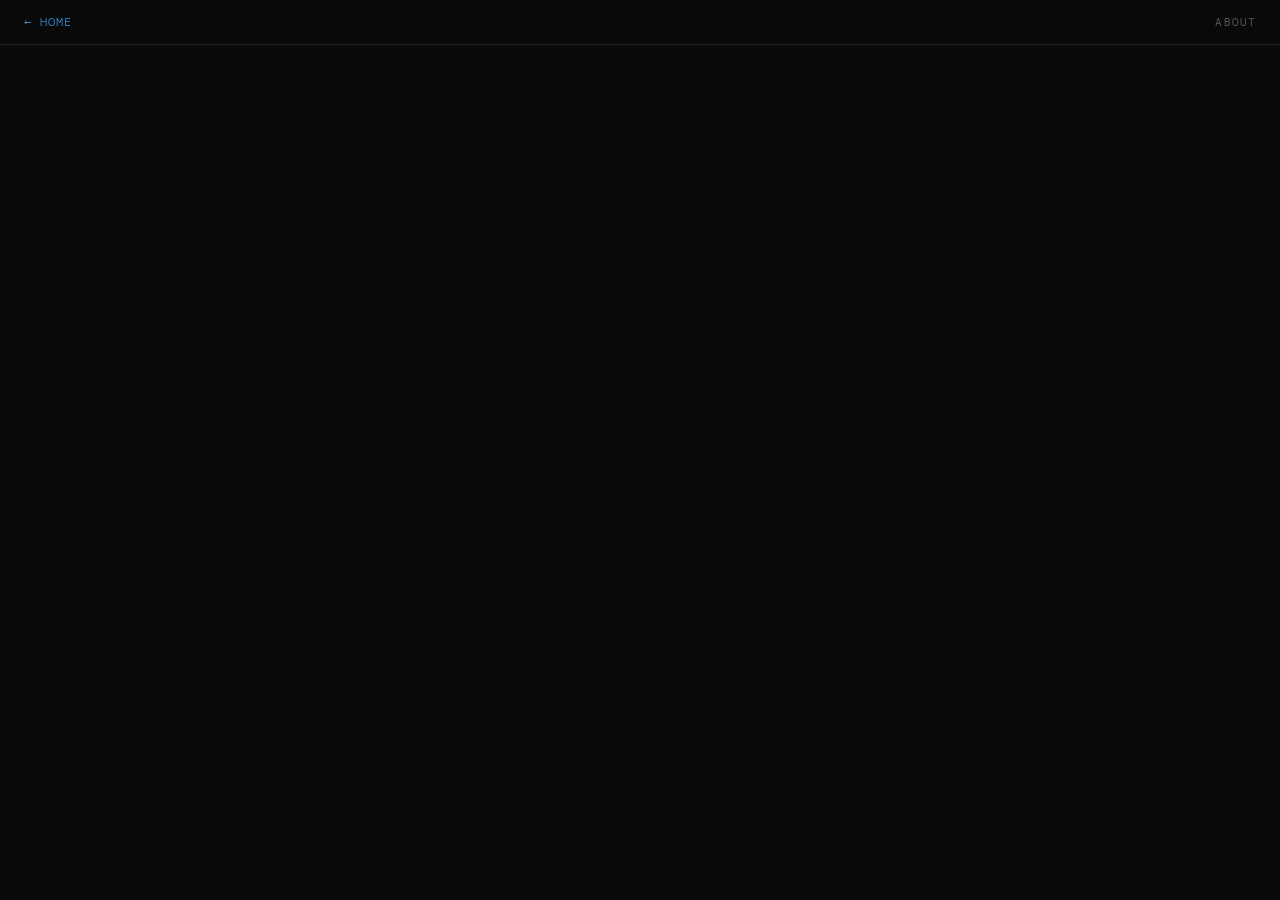
==== about.html @ 0532a958 "Add home page link to read.me" ====
<!DOCTYPE html>
<html lang="en">
<head>
    <meta charset="UTF-8">
    <title>About – Dysautonomia HR Pacer</title>
    <meta name="viewport" content="width=device-width, initial-scale=1">
    <meta name="theme-color" content="#000000">
    <link rel="icon" href="icon.png" type="image/png">
    <link rel="apple-touch-icon" href="icon.png">

    <link rel="preconnect" href="https://fonts.googleapis.com">
    <link rel="preconnect" href="https://fonts.gstatic.com" crossorigin>
    <link href="https://fonts.googleapis.com/css2?family=DM+Mono:ital,wght@0,300;0,400;0,500;1,300&family=DM+Sans:wght@300;400;500&display=swap" rel="stylesheet">

    <script src="https://cdn.jsdelivr.net/npm/marked/marked.min.js"></script>

    <style>
        :root {
            --bg: #0a0a0a;
            --surface: #111111;
            --border: #222222;
            --text: #e8e8e8;
            --muted: #666666;
            --accent: #4af;
            --accent-dim: rgba(68, 170, 255, 0.12);
        }

        * {
            box-sizing: border-box;
            margin: 0;
            padding: 0;
        }

        html, body {
            background: var(--bg);
            color: var(--text);
            font-family: 'DM Sans', sans-serif;
            font-weight: 300;
            line-height: 1.7;
            min-height: 100vh;
        }

        /* ── Top bar ── */
        header {
            position: sticky;
            top: 0;
            z-index: 10;
            background: rgba(10,10,10,0.92);
            backdrop-filter: blur(10px);
            border-bottom: 1px solid var(--border);
            display: flex;
            align-items: center;
            gap: 1rem;
            padding: 0.75rem 1.5rem;
        }

        header a.back {
            font-family: 'DM Mono', monospace;
            font-size: 0.75rem;
            color: var(--accent);
            text-decoration: none;
            letter-spacing: 0.08em;
            text-transform: uppercase;
            opacity: 0.8;
            transition: opacity 0.2s;
        }

        header a.back:hover { opacity: 1; }

        header a.back::before {
            content: '← ';
        }

        header .title {
            font-family: 'DM Mono', monospace;
            font-size: 0.7rem;
            color: var(--muted);
            letter-spacing: 0.1em;
            text-transform: uppercase;
            margin-left: auto;
        }

        /* ── Main content ── */
        main {
            max-width: 680px;
            margin: 0 auto;
            padding: 3rem 1.5rem 6rem;
            animation: fadeUp 0.4s ease both;
        }

        @keyframes fadeUp {
            from { opacity: 0; transform: translateY(16px); }
            to   { opacity: 1; transform: translateY(0); }
        }

        /* ── Markdown styles ── */
        #readme h1 {
            font-family: 'DM Mono', monospace;
            font-size: 1.4rem;
            font-weight: 500;
            letter-spacing: -0.01em;
            color: #fff;
            border-bottom: 1px solid var(--border);
            padding-bottom: 0.6rem;
            margin-bottom: 1.5rem;
            margin-top: 0;
        }

        #readme h2 {
            font-family: 'DM Mono', monospace;
            font-size: 0.8rem;
            font-weight: 500;
            letter-spacing: 0.12em;
            text-transform: uppercase;
            color: var(--accent);
            margin-top: 2.5rem;
            margin-bottom: 0.75rem;
        }

        #readme h3 {
            font-family: 'DM Mono', monospace;
            font-size: 0.85rem;
            font-weight: 400;
            color: #bbb;
            margin-top: 1.5rem;
            margin-bottom: 0.5rem;
        }

        #readme p {
            margin-bottom: 1rem;
            font-size: 0.95rem;
            color: #ccc;
        }

        #readme a {
            color: var(--accent);
            text-decoration: none;
            border-bottom: 1px solid rgba(68,170,255,0.3);
            transition: border-color 0.2s;
        }

        #readme a:hover {
            border-color: var(--accent);
        }

        #readme ul, #readme ol {
            padding-left: 1.4rem;
            margin-bottom: 1rem;
        }

        #readme li {
            font-size: 0.95rem;
            color: #ccc;
            margin-bottom: 0.3rem;
        }

        #readme code {
            font-family: 'DM Mono', monospace;
            font-size: 0.8rem;
            background: var(--surface);
            border: 1px solid var(--border);
            padding: 0.15em 0.45em;
            border-radius: 3px;
            color: #adf;
        }

        #readme pre {
            background: var(--surface);
            border: 1px solid var(--border);
            border-radius: 6px;
            padding: 1.1rem 1.2rem;
            overflow-x: auto;
            margin-bottom: 1.2rem;
        }

        #readme pre code {
            background: none;
            border: none;
            padding: 0;
            font-size: 0.82rem;
            color: #cde;
        }

        #readme blockquote {
            border-left: 2px solid var(--accent);
            margin: 0 0 1rem;
            padding: 0.5rem 0 0.5rem 1.2rem;
            background: var(--accent-dim);
            border-radius: 0 4px 4px 0;
        }

        #readme blockquote p {
            margin: 0;
            color: #aaa;
            font-style: italic;
        }

        #readme hr {
            border: none;
            border-top: 1px solid var(--border);
            margin: 2rem 0;
        }

        #readme table {
            width: 100%;
            border-collapse: collapse;
            margin-bottom: 1.2rem;
            font-size: 0.88rem;
        }

        #readme th {
            font-family: 'DM Mono', monospace;
            font-size: 0.72rem;
            letter-spacing: 0.08em;
            text-transform: uppercase;
            color: var(--muted);
            border-bottom: 1px solid var(--border);
            padding: 0.5rem 0.75rem;
            text-align: left;
        }

        #readme td {
            padding: 0.5rem 0.75rem;
            border-bottom: 1px solid #1a1a1a;
            color: #bbb;
        }

        /* ── Loading / error states ── */
        #status {
            font-family: 'DM Mono', monospace;
            font-size: 0.8rem;
            color: var(--muted);
            letter-spacing: 0.05em;
            padding: 3rem 0;
            text-align: center;
        }

        #status.error {
            color: #f66;
        }
    </style>
</head>
<body>

    <header>
        <a class="back" href="index.html">Home</a>
        <span class="title">About</span>
    </header>

    <main>
        <div id="status">Loading…</div>
        <div id="readme"></div>
    </main>

    <script>
        fetch('README.md')
            .then(r => {
                if (!r.ok) throw new Error(`HTTP ${r.status}`);
                return r.text();
            })
            .then(text => {
                document.getElementById('status').style.display = 'none';
                document.getElementById('readme').innerHTML = marked.parse(text);
            })
            .catch(err => {
                const s = document.getElementById('status');
                s.className = 'error';
                s.textContent = `Could not load README.md — ${err.message}`;
            });
    </script>

</body>
</html>
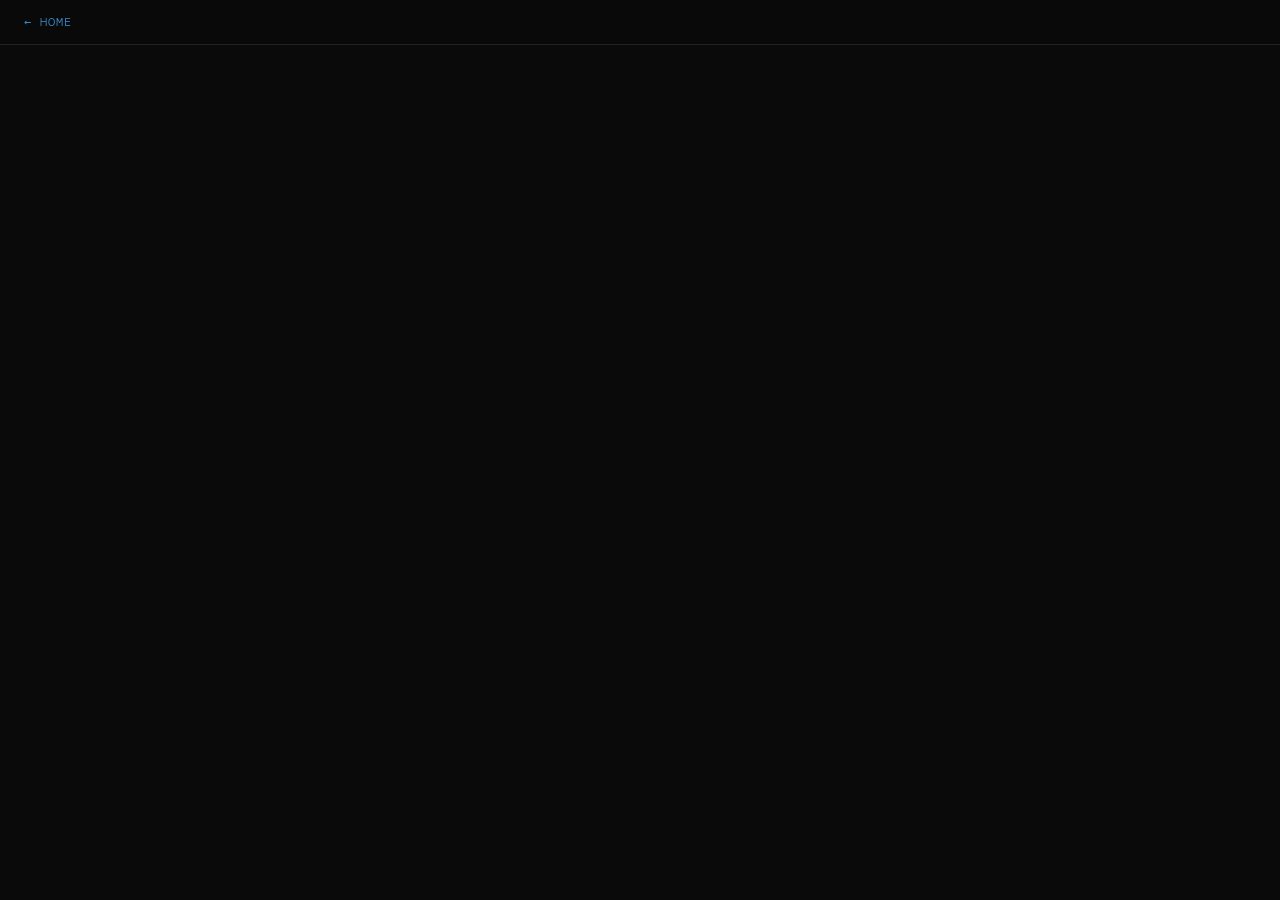
==== commit bb3708ad: "Adjust title of about.html" ====
--- a/about.html
+++ b/about.html
@@ -2,7 +2,7 @@
 <html lang="en">
 <head>
     <meta charset="UTF-8">
-    <title>About – Dysautonomia HR Pacer</title>
+    <title>Autonomic HR Pacer</title>
     <meta name="viewport" content="width=device-width, initial-scale=1">
     <meta name="theme-color" content="#000000">
     <link rel="icon" href="icon.png" type="image/png">
@@ -244,7 +244,7 @@
 
     <header>
         <a class="back" href="index.html">Home</a>
-        <span class="title">About</span>
+        <span class="title"></span>
     </header>
 
     <main>
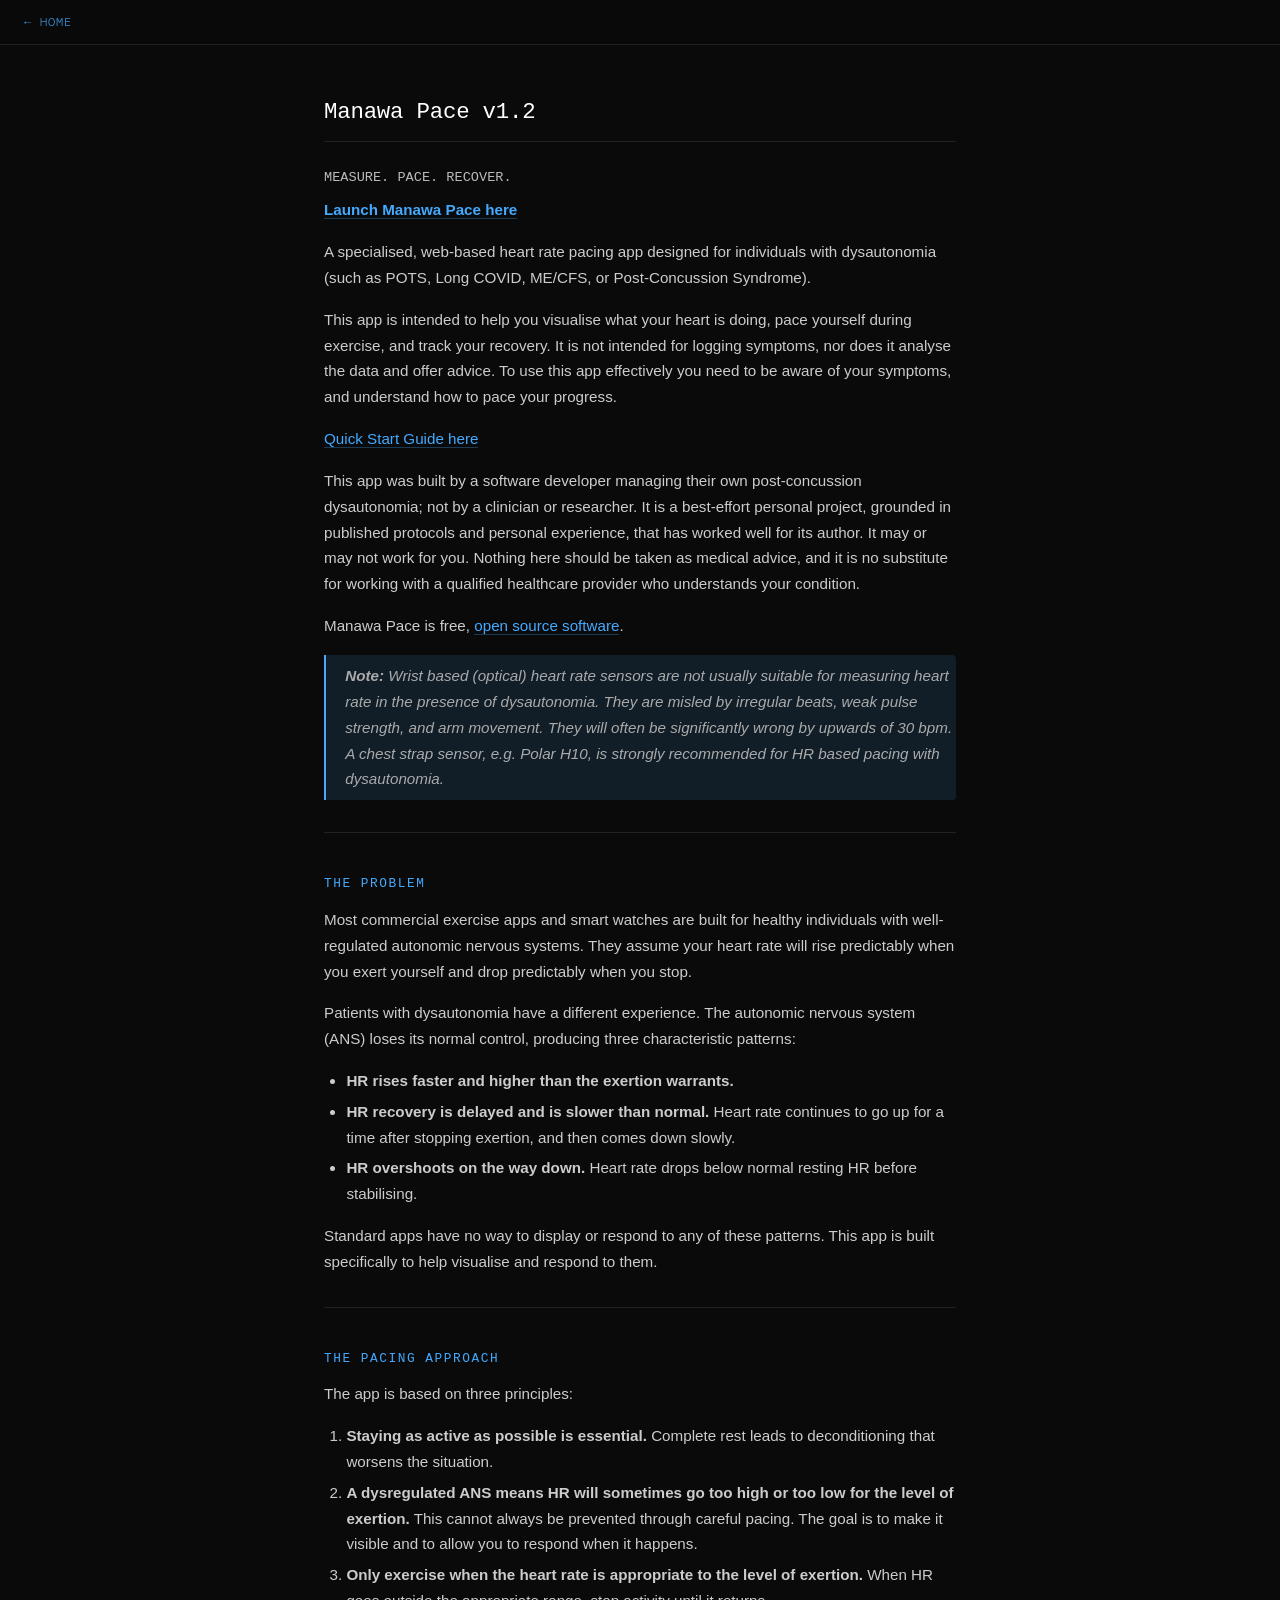
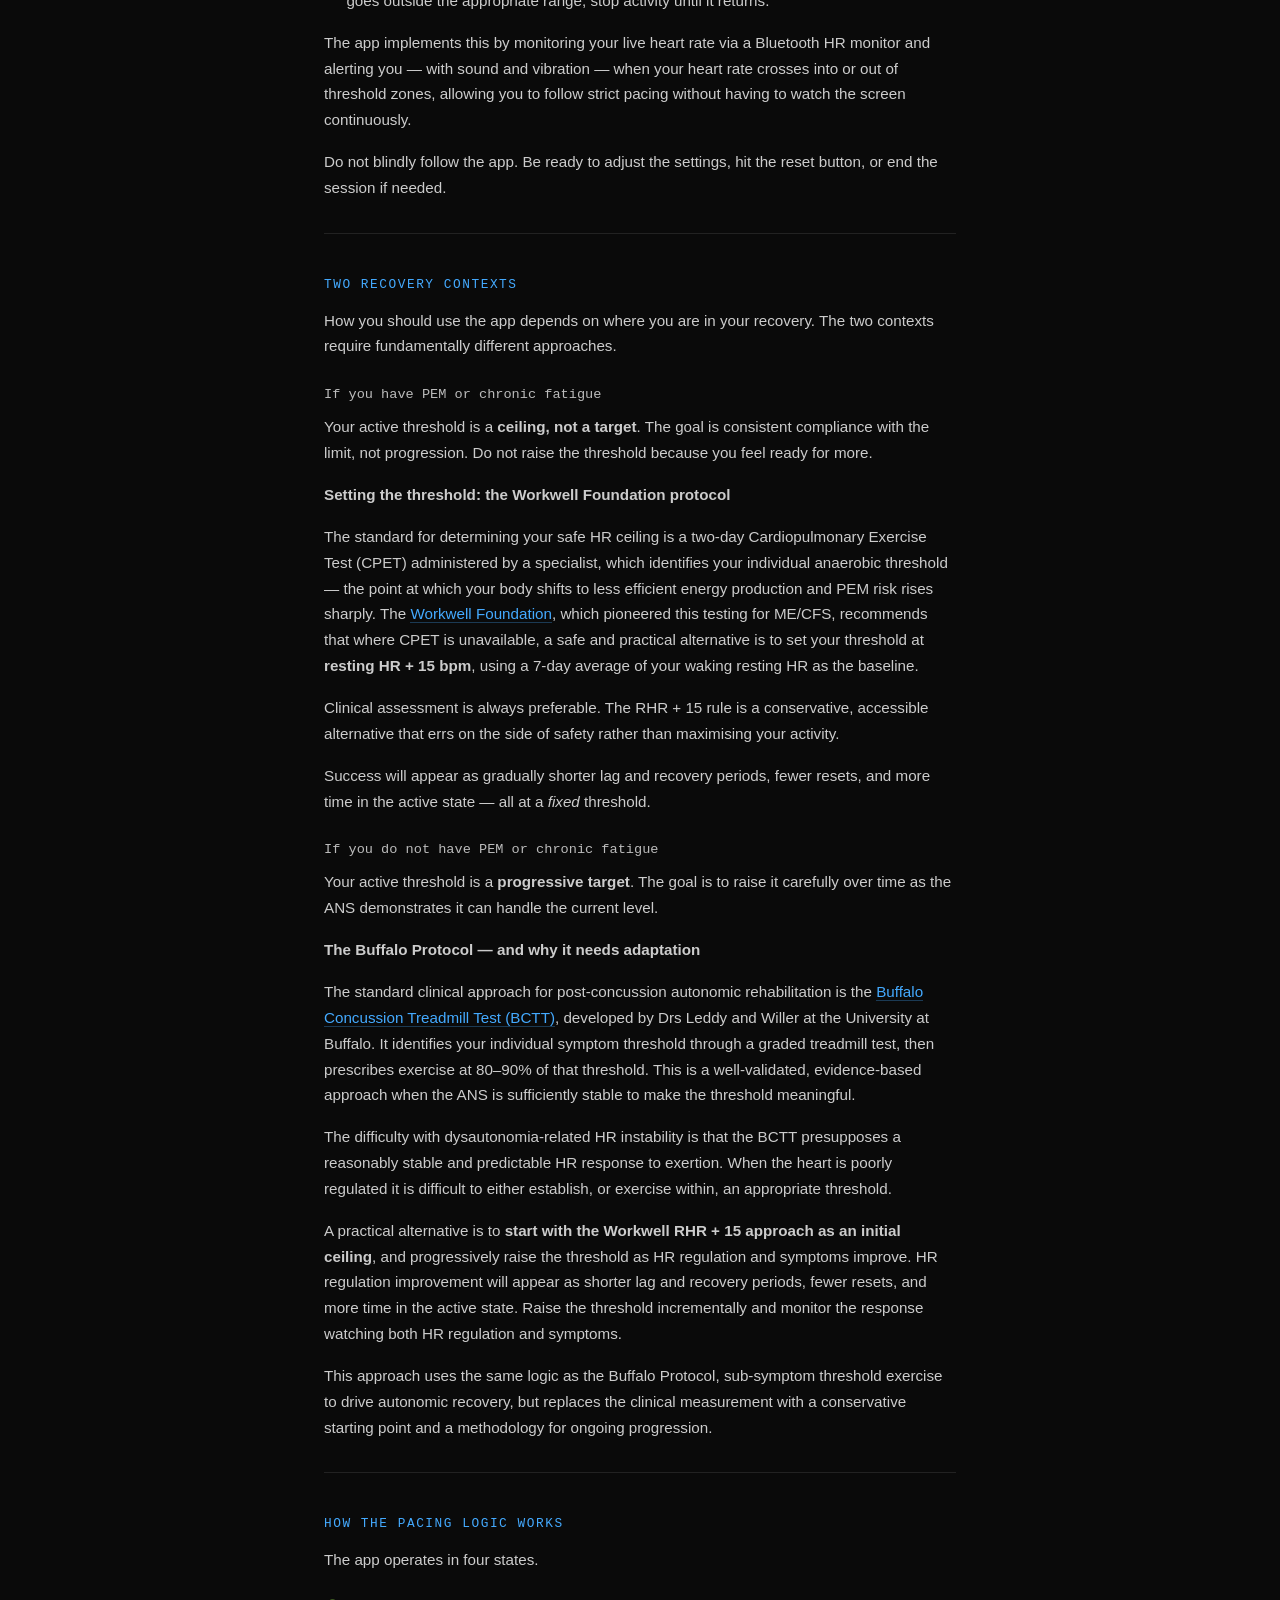
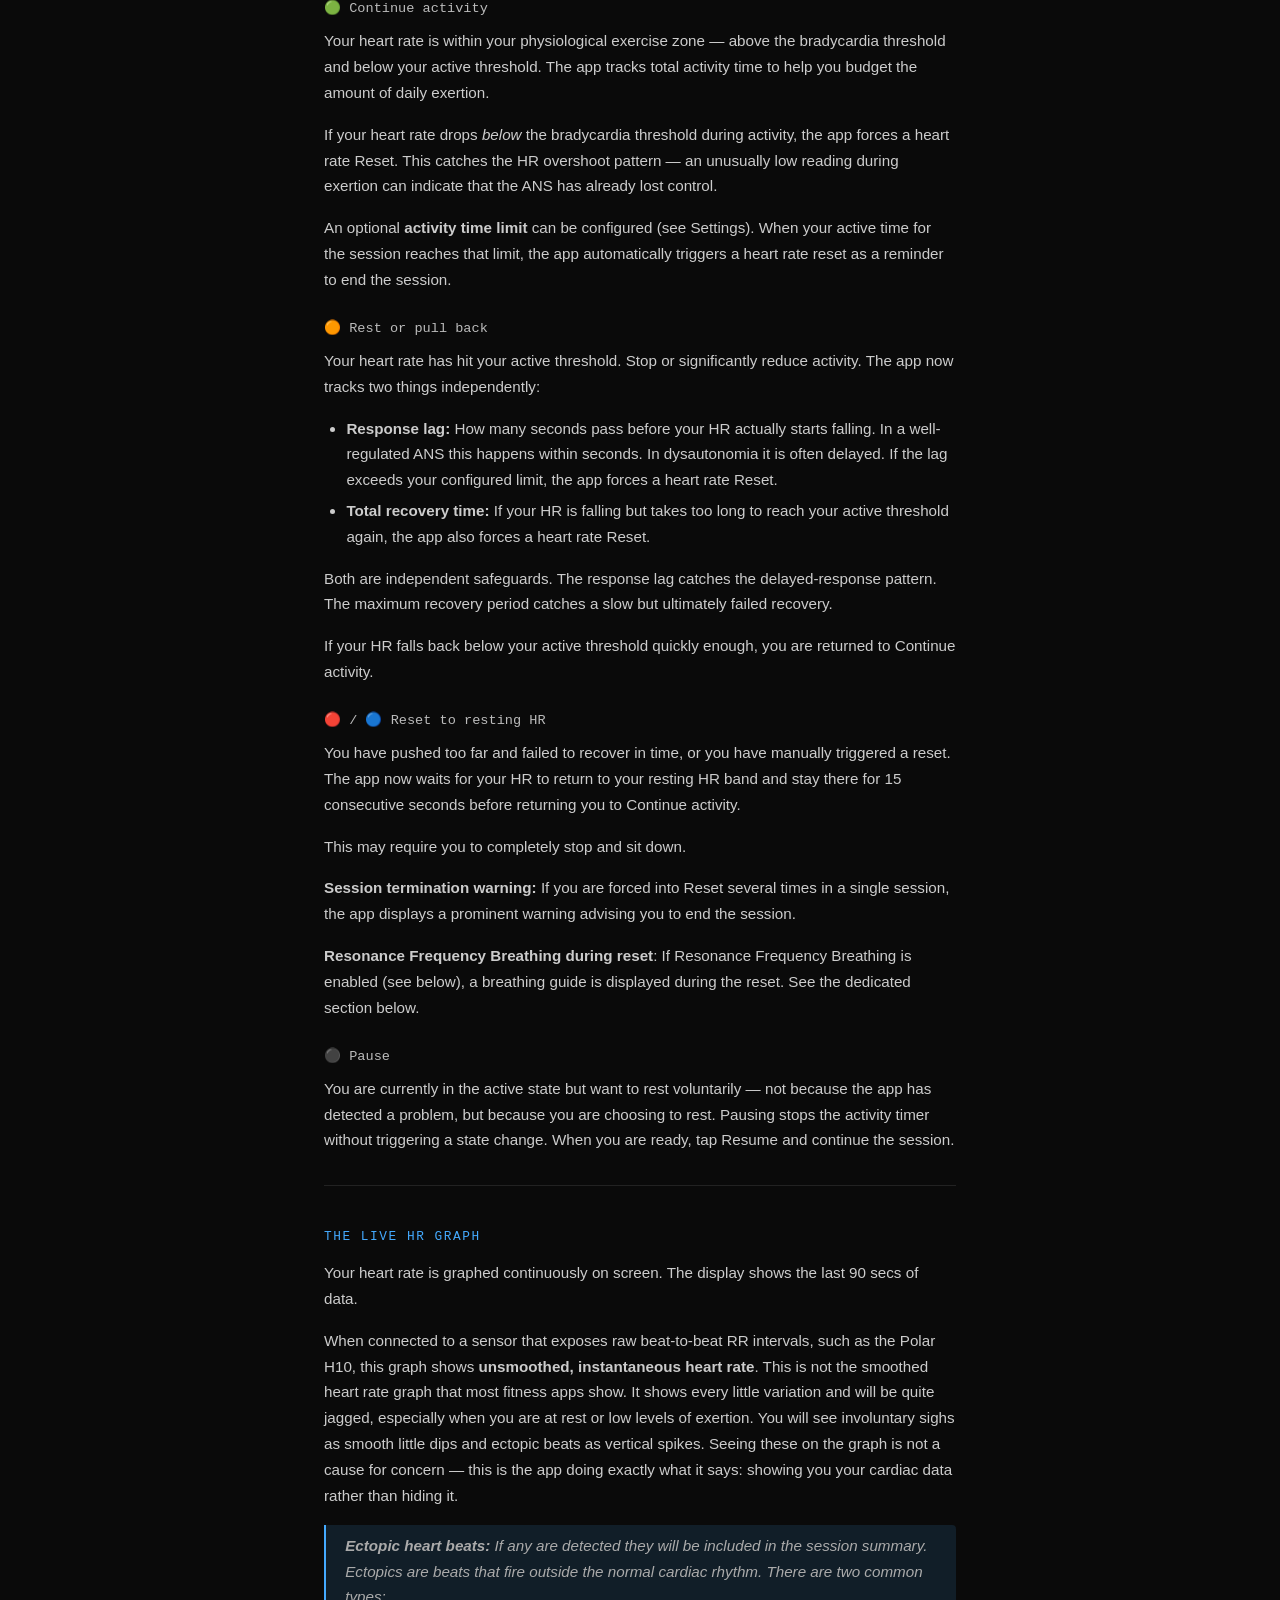
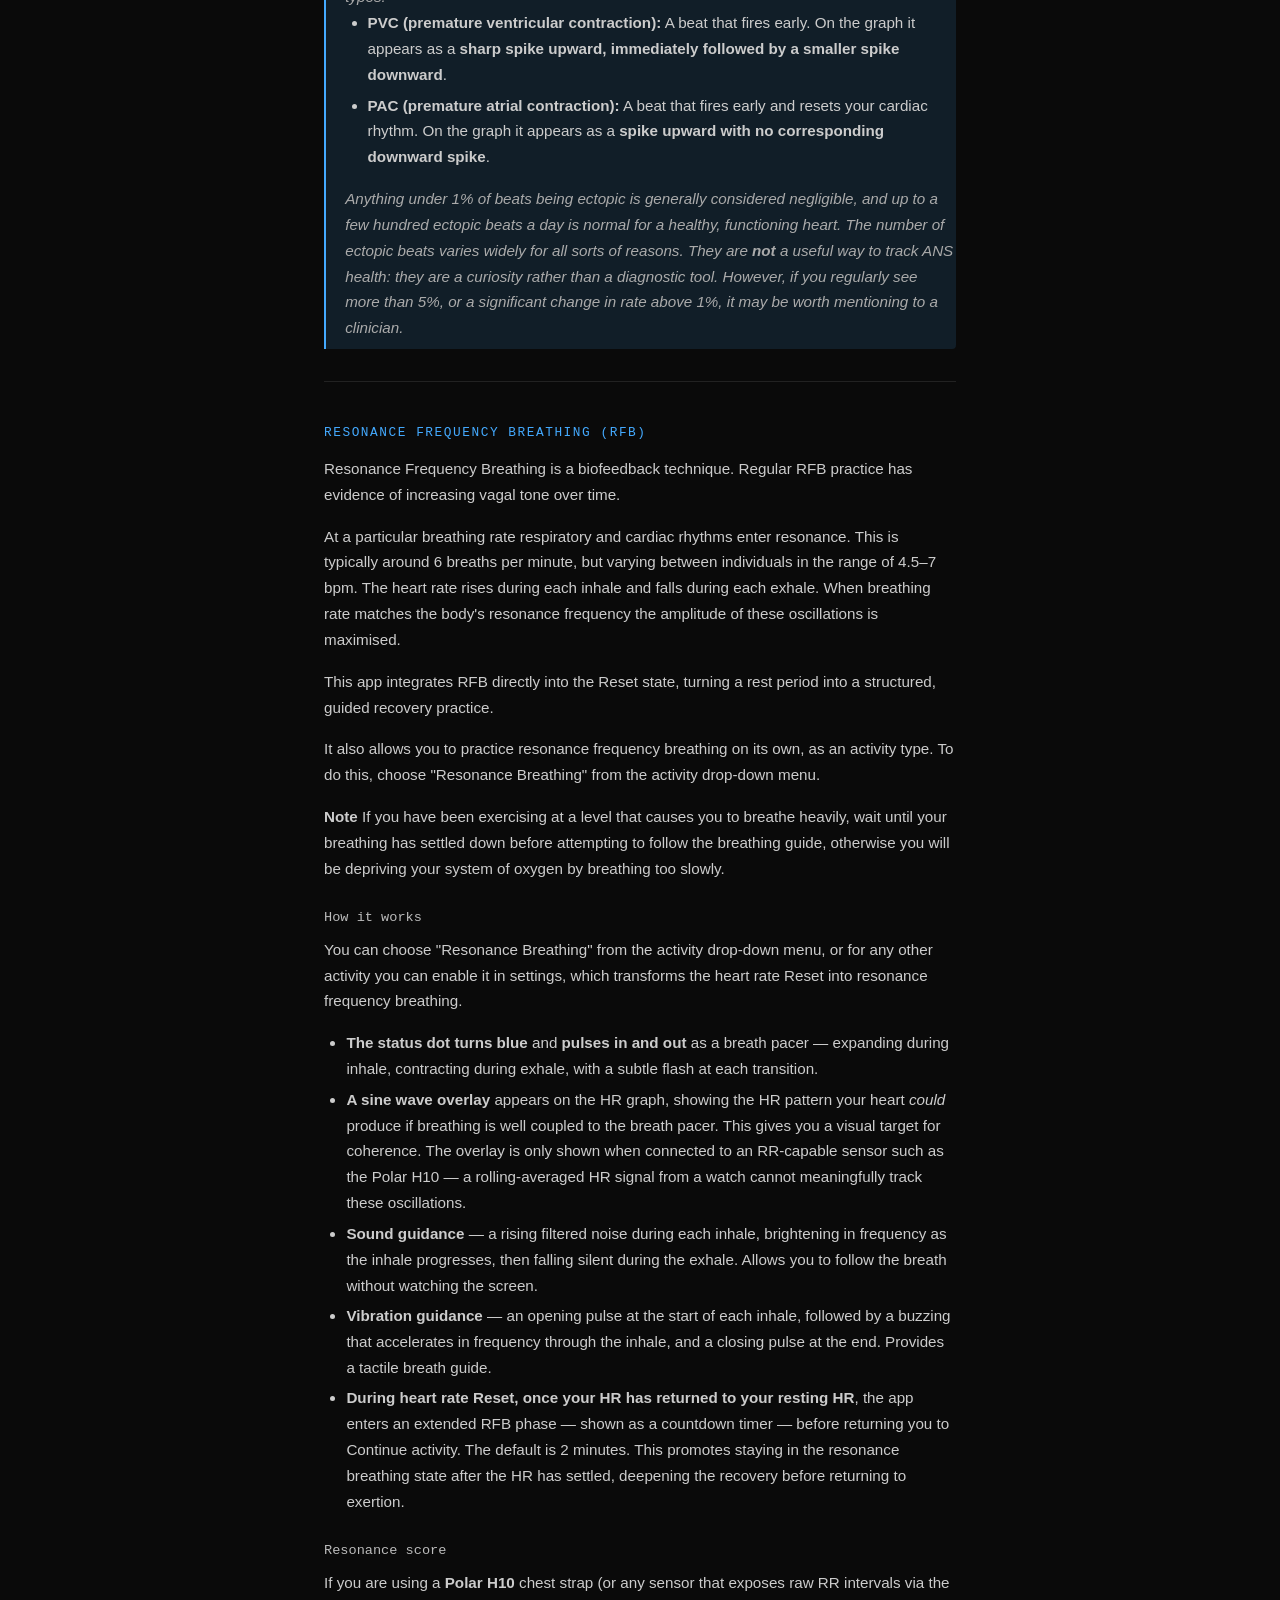
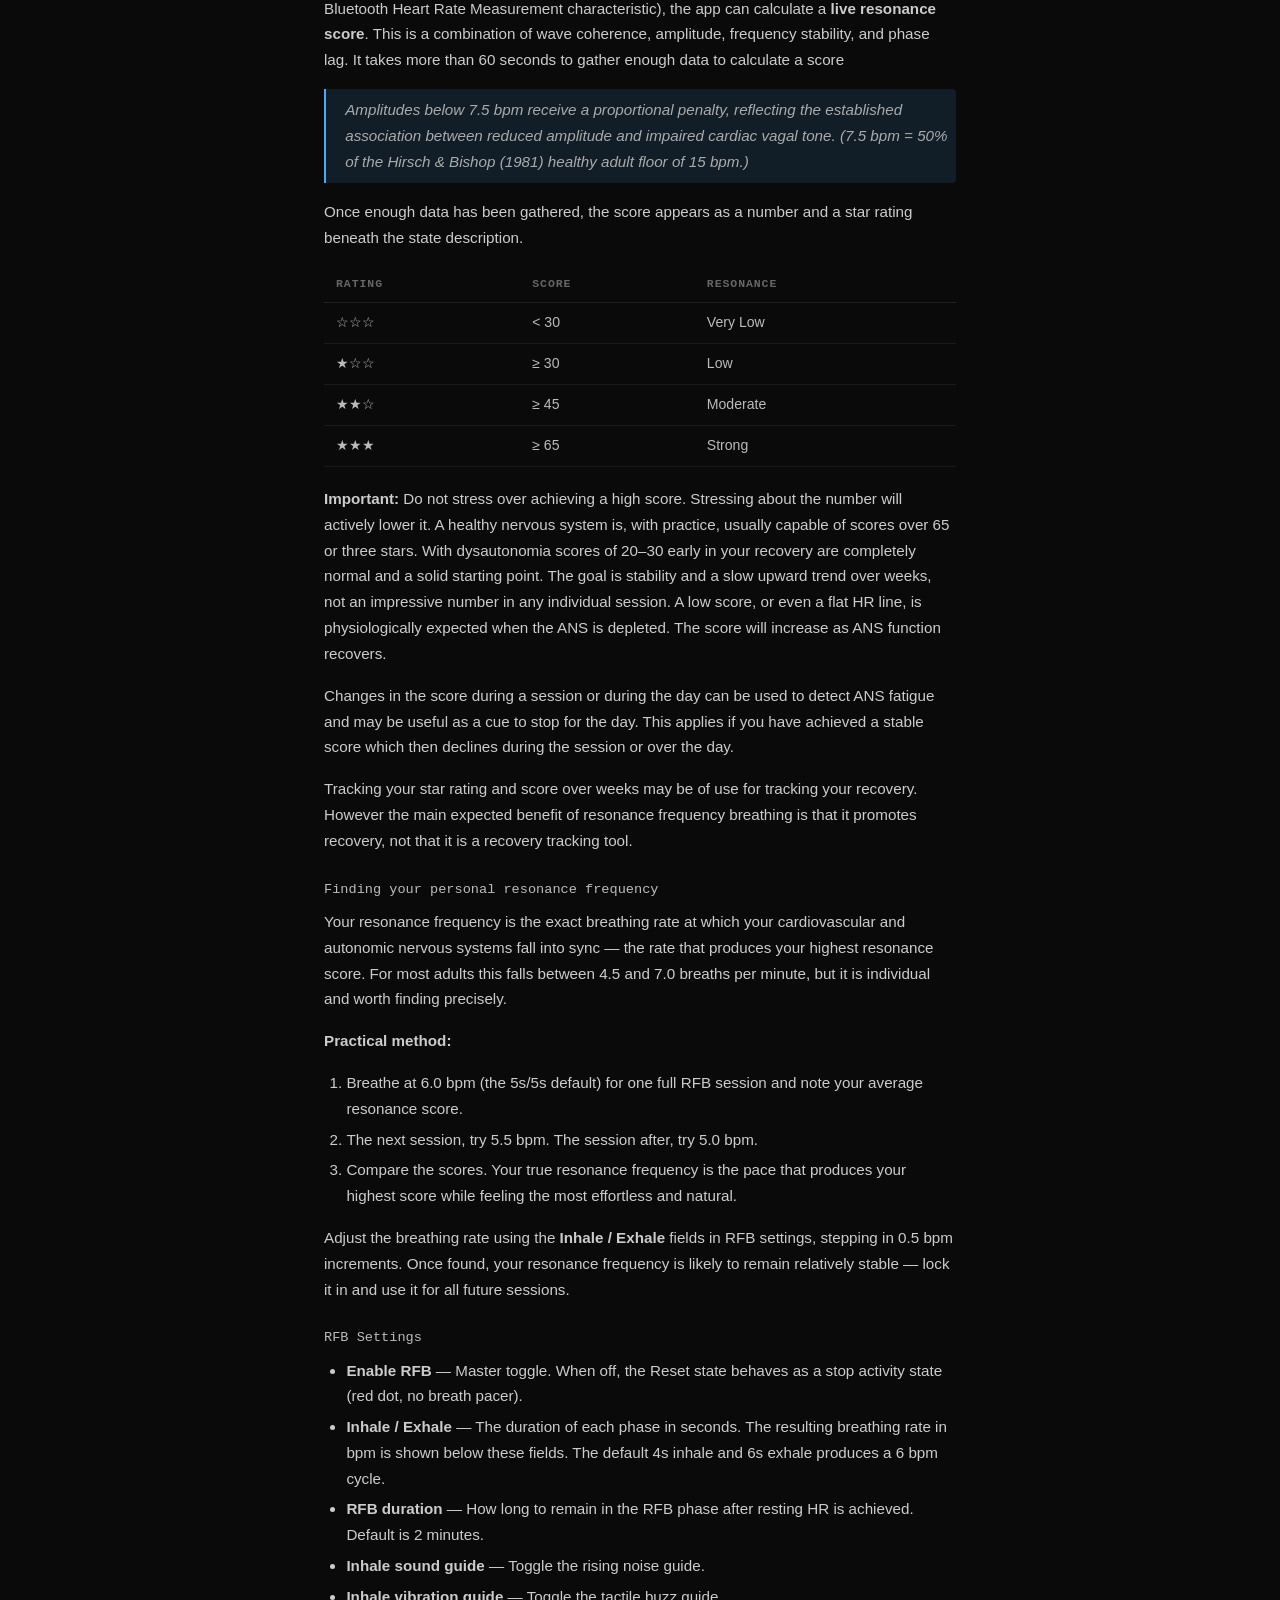
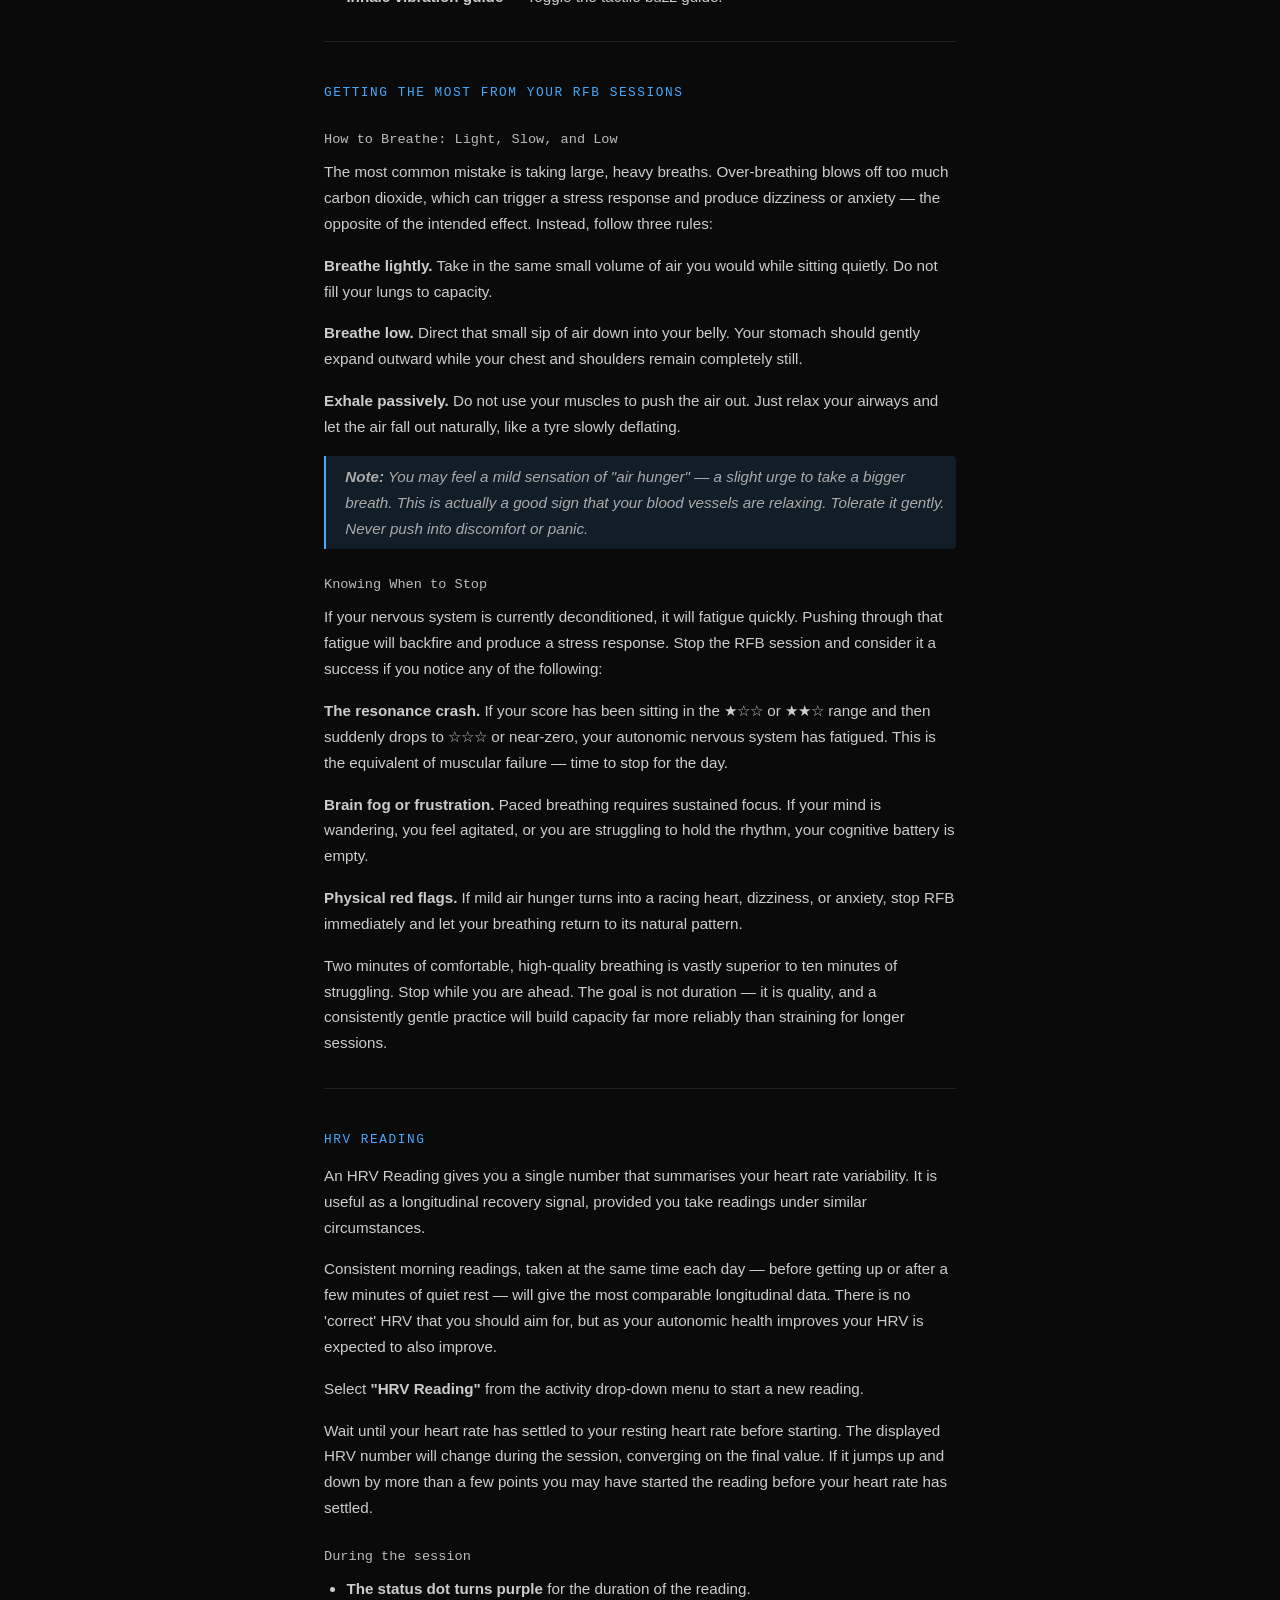
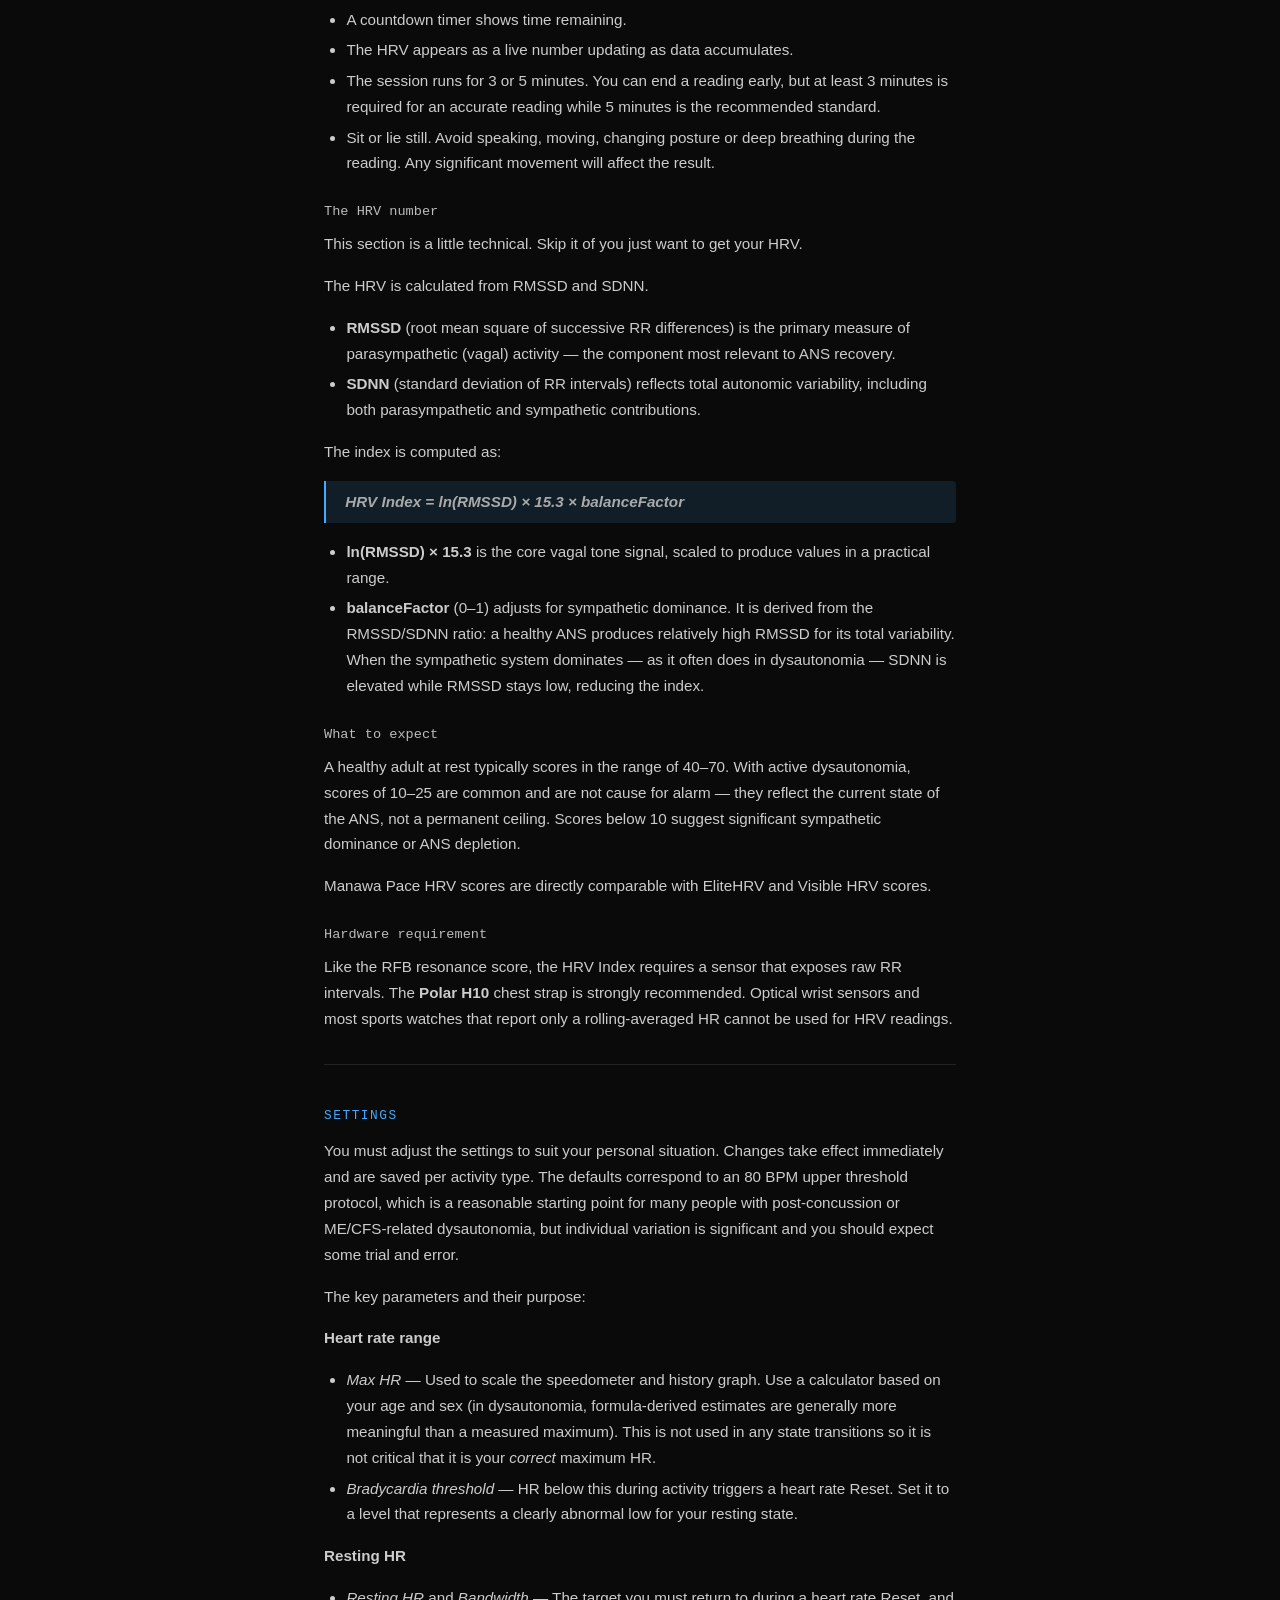
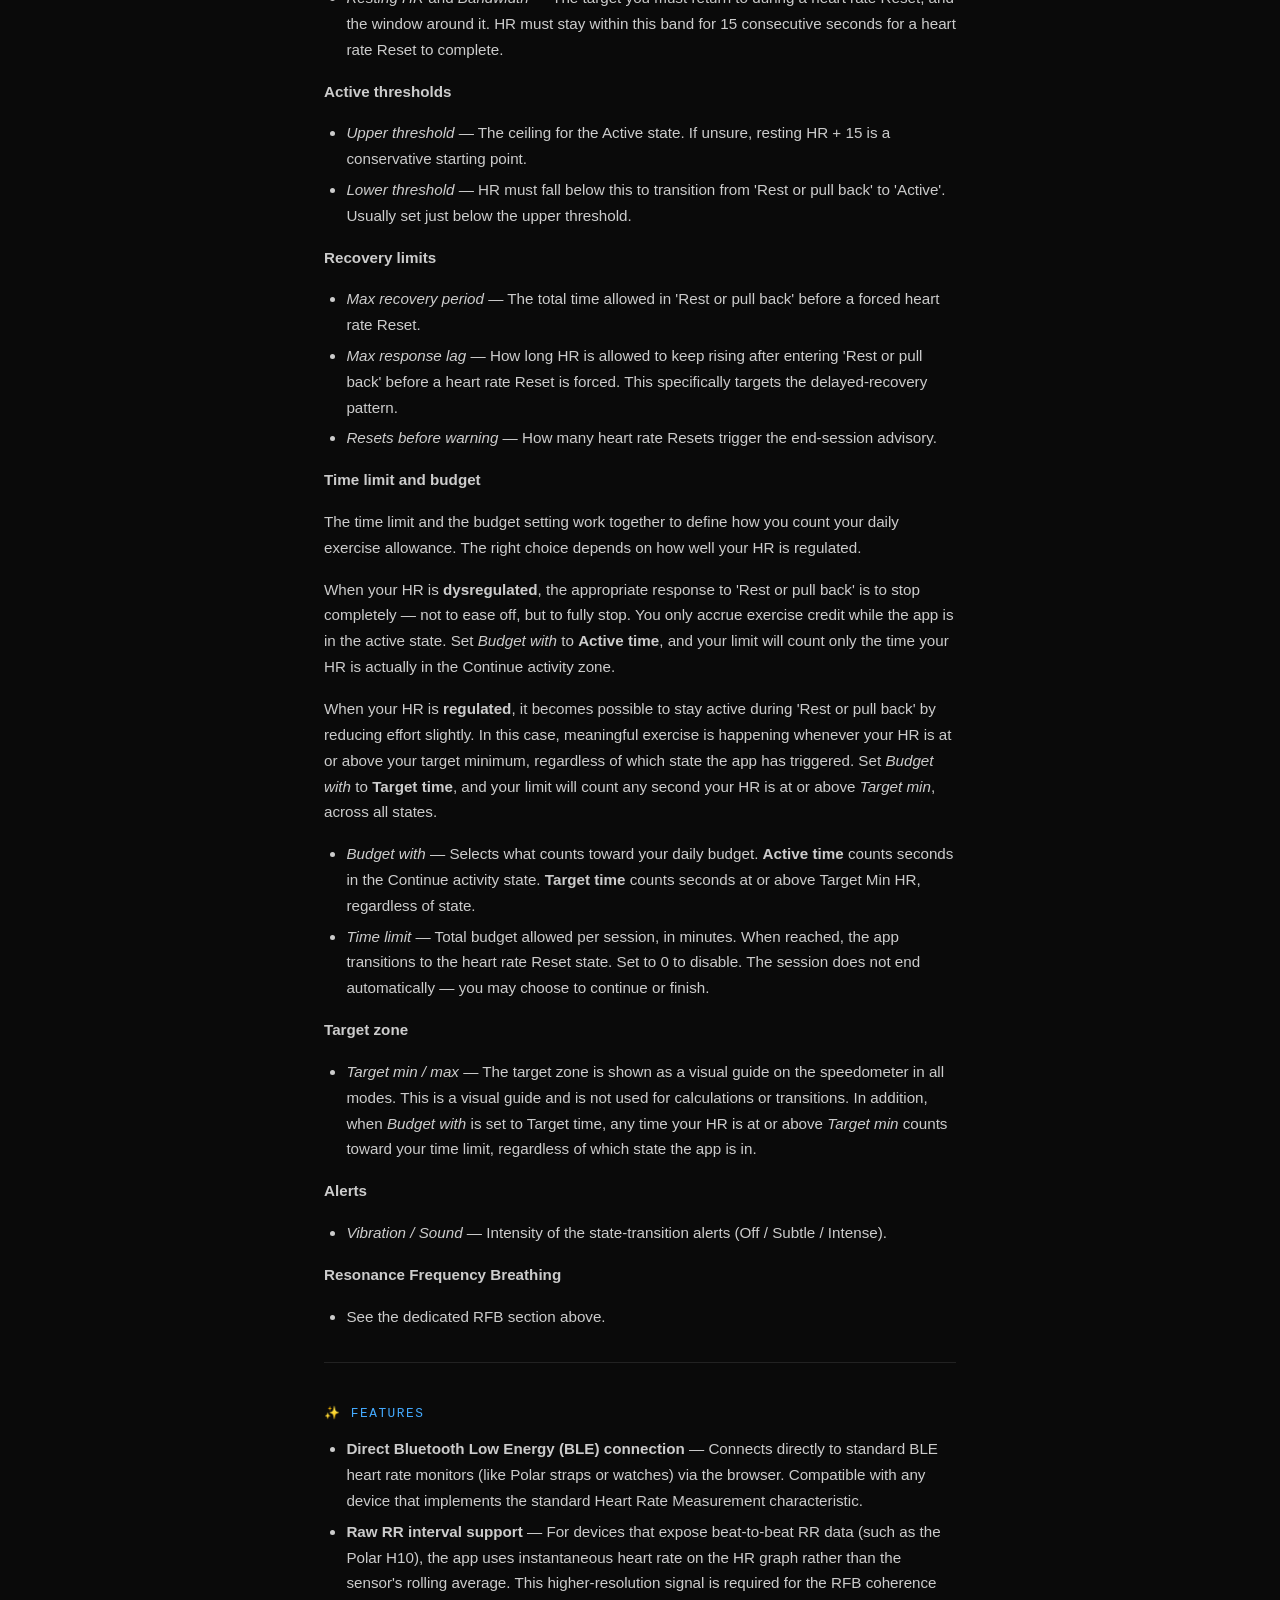
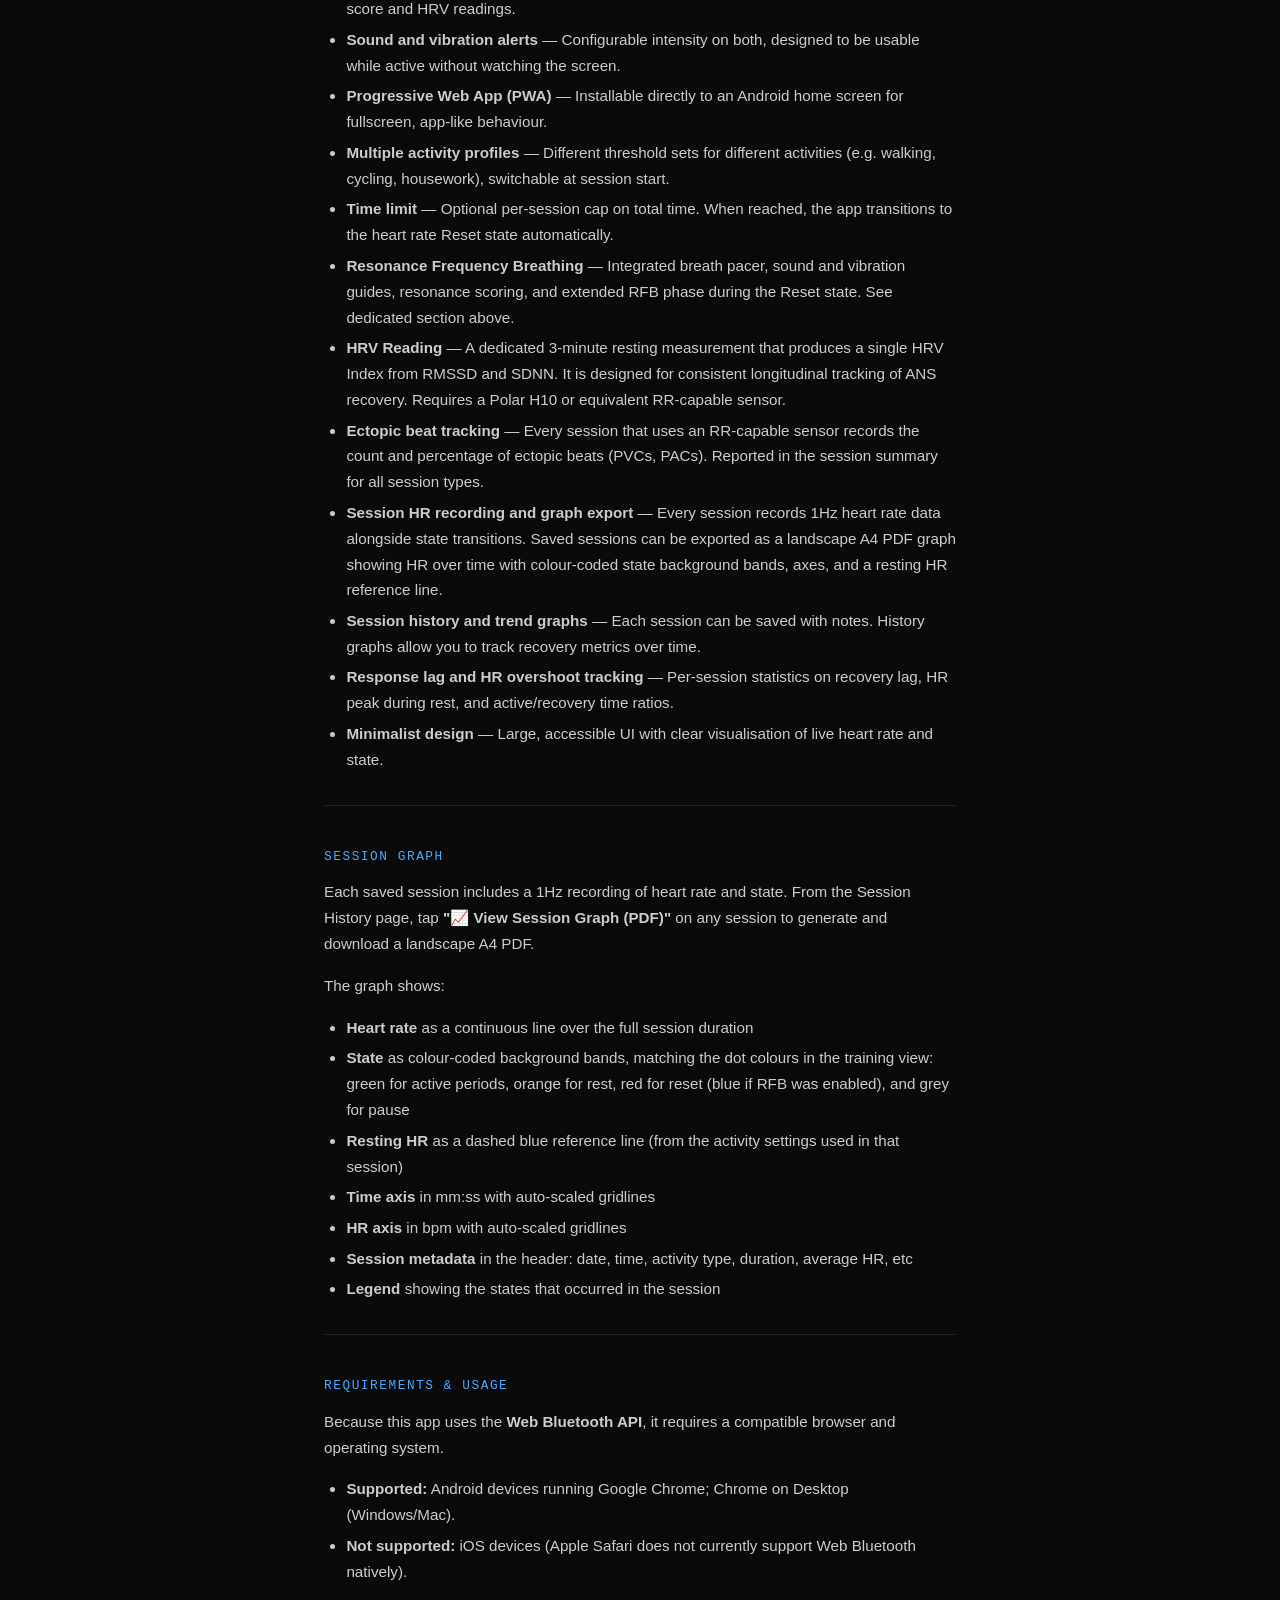
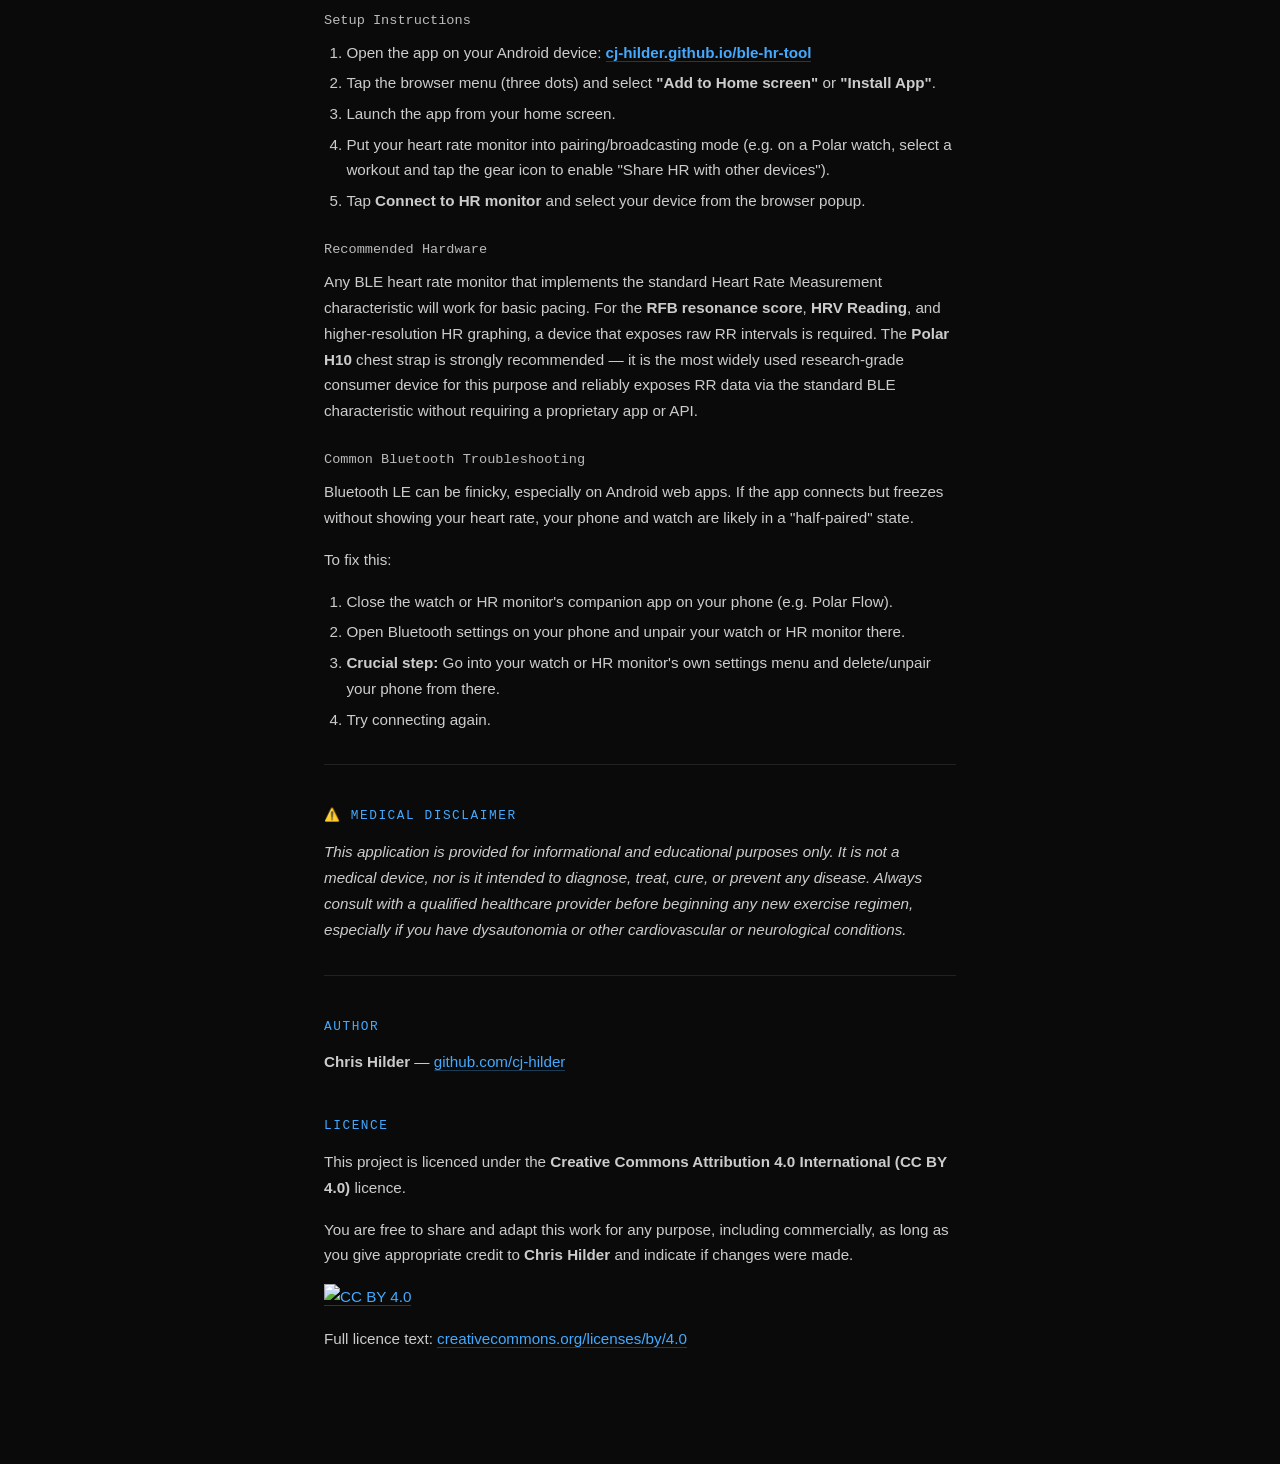
==== commit d74f404d: "Fix mime type for README, localise marked.min.js" ====
--- a/about.html
+++ b/about.html
@@ -2,7 +2,7 @@
 <html lang="en">
 <head>
     <meta charset="UTF-8">
-    <title>Autonomic HR Pacer</title>
+    <title>Manawa Pace</title>
     <meta name="viewport" content="width=device-width, initial-scale=1">
     <meta name="theme-color" content="#000000">
     <link rel="icon" href="icon.png" type="image/png">
@@ -12,7 +12,7 @@
     <link rel="preconnect" href="https://fonts.gstatic.com" crossorigin>
     <link href="https://fonts.googleapis.com/css2?family=DM+Mono:ital,wght@0,300;0,400;0,500;1,300&family=DM+Sans:wght@300;400;500&display=swap" rel="stylesheet">
 
-    <script src="https://cdn.jsdelivr.net/npm/marked/marked.min.js"></script>
+    <script src="/marked.min.js"></script>
 
     <style>
         :root {
